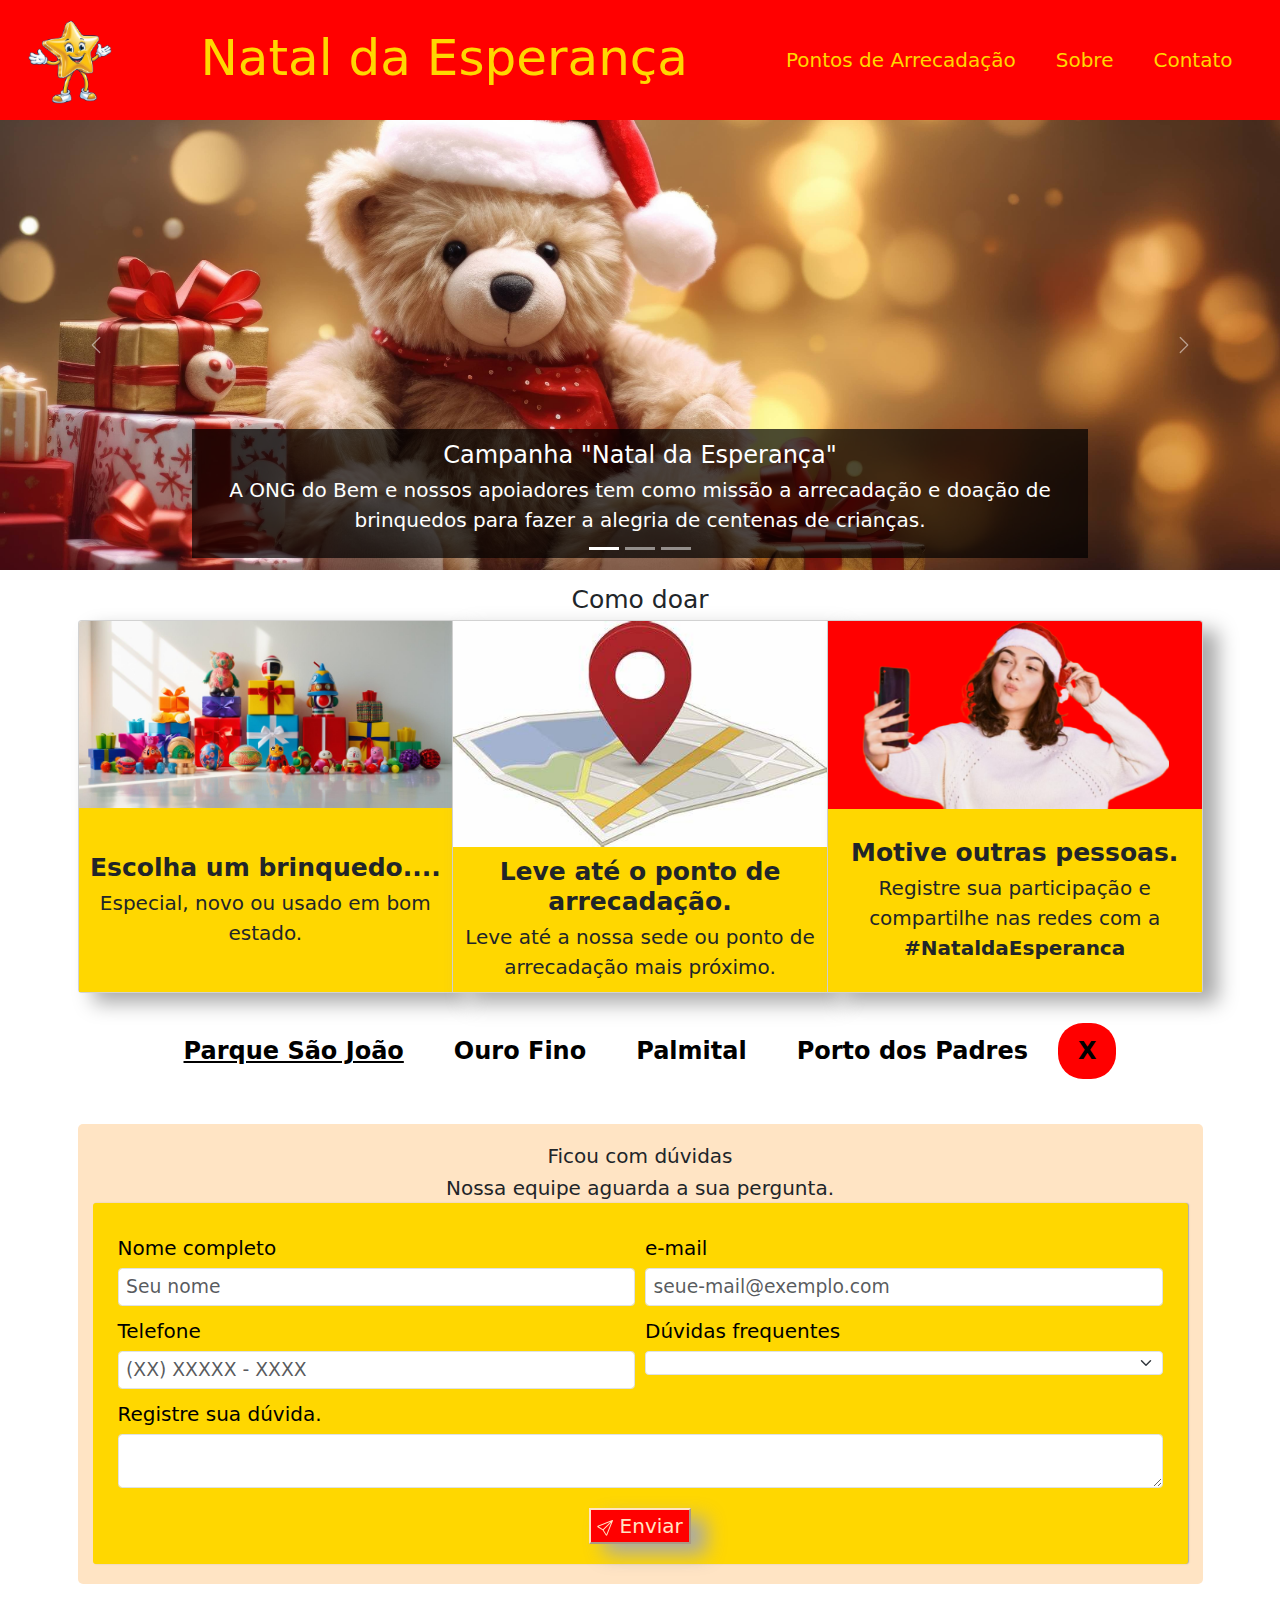
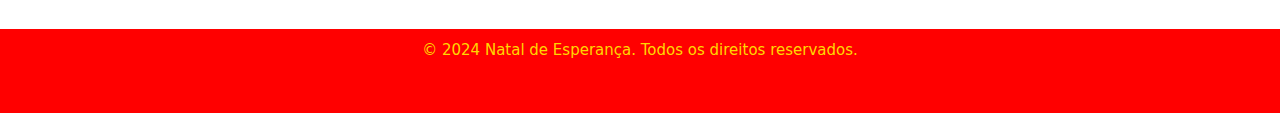
==== index (3).html @ ee07b400 "Primeira versao" ====
<!DOCTYPE html>
<html lang="pt-br">
<head>
    <meta charset="UTF-8">
    <meta name="viewport" content="width=device-width, initial-scale=1.0">
    <title>ONG - Natal Solidario</title>
    <link rel="stylesheet" href="style.css">
    <link href="https://cdn.jsdelivr.net/npm/bootstrap@5.3.3/dist/css/bootstrap.min.css" 
    rel="stylesheet" integrity="sha384-QWTKZyjpPEjISv5WaRU9OFeRpok6YctnYmDr5pNlyT2bRjXh0JMhjY6hW+ALEwIH" 
    crossorigin="anonymous">
</head>
<body style="font-size: 20px;">
    <header class="d-flex  align-items-center justify-content-between" >
    <img src="./assest/logo1.png">
        <h1 class="ms-3">Natal da Esperança</h1>
        <nav class="navbar navbar-expand-lg">
          <div class="container-fluid">
            <button class="navbar-toggler" type="button" data-bs-toggle="collapse" data-bs-target="#navbarText" 
            aria-controls="navbarText" aria-expanded="false" aria-label="Toggle navigation">
              <span class="navbar-toggler-icon"></span>
            </button>
            <div class="collapse navbar-collapse" id="navbarText">
              <ul class="navbar-nav me-auto mb-2 mb-lg-0">
                <li class="nav-item">
                  <a class="nav-link active fs-2" aria-current="page" href="#pontos">Pontos de Arrecadação</a>
                </li>
                <li class="nav-item">
                  <a class="nav-link fs-2" href="#sobre">Sobre</a>
                </li>
                <li class="nav-item">
                  <a class="nav-link fs-2" href="#newsletter">Contato</a>
                </li>
              </ul>
            </div>
          </div>
        </nav>  
    </header>
    <div id="carouselExampleCaptions" class="carousel slide">
        <div class="carousel-indicators">
          <button type="button" data-bs-target="#carouselExampleCaptions" data-bs-slide-to="0" class="active" aria-current="true" aria-label="Slide 1"></button>
          <button type="button" data-bs-target="#carouselExampleCaptions" data-bs-slide-to="1" aria-label="Slide 2"></button>
          <button type="button" data-bs-target="#carouselExampleCaptions" data-bs-slide-to="2" aria-label="Slide 3"></button>
        </div>
        <div class="carousel-inner">
          <div class="carousel-item active">
            <img src="./assest/carousel2.jpeg" class="d-block img-carrosel" alt="...">
            <div class="legenda carousel-caption d-none d-md-block">
              <h5>Campanha "Natal da Esperança"</h5>
              <p>A ONG do Bem e nossos apoiadores tem como missão a arrecadação e doação de brinquedos para fazer a alegria de centenas de crianças.</p>
            </div>
          </div>
          <div class="carousel-item">
            <img src="./assest/criancas.jpg" class="d-block img-carrosel" alt="...">
            <div class="legenda2 carousel-caption d-none d-md-block">
              <h5>Dê esperança a uma criança</h5>
              <p>Cada brinquedo doado é um gesto de esperança para uma criança, é um sorriso no rosto, é a esperança de uma vida alegre.</p>
            </div>
          </div>
          <div class="carousel-item">
            <img src="./assest/crianca.jpg" class="d-block img-carrosel" alt="...">
            <div class="legenda3 carousel-caption d-none d-md-block">
              <h5>Faça sua doação</h5>
              <p>Sua doação é muito importante para nós.</p>
            </div>
          </div>
        </div>
        <button class="carousel-control-prev" type="button" data-bs-target="#carouselExampleCaptions" data-bs-slide="prev">
          <span class="carousel-control-prev-icon" aria-hidden="true"></span>
          <span class="visually-hidden">Previous</span>
        </button>
        <button class="carousel-control-next" type="button" data-bs-target="#carouselExampleCaptions" data-bs-slide="next">
          <span class="carousel-control-next-icon" aria-hidden="true"></span>
          <span class="visually-hidden">Next</span>
        </button>
      </div>
    <main class=" container my-4">
        <section id="servicos">
            <h2 class="text-center fs-1">Como doar</h2>
            <div class="row gy-3">
                <div class="col-md-4">
                    </div>
                    </div>
                </div>
                <div id="sobre" class="card-group">
                  <div class="card">
                    <img src="./assest/brinquedos.jpg" class="card-img-top" alt="...">
                    <div class="card-body">
                      <h1 class="card-title"><b>Escolha um brinquedo....</b></h1>
                      <p class="card-text">Especial, novo ou usado em bom estado.</p>
                      </div>
                  </div>
                  <div class="card">
                    <img src="./assest/localizacao.jpeg" class="card-img-top" alt="...">
                    <div class="card-body">
                      <h1 class="card-title"><b>Leve até o ponto de arrecadação.</b></h1>
                      <p class="card-text">Leve até a nossa sede ou ponto de arrecadação mais próximo.</p>
                    </div>
                  </div>
                  <div class="card">
                    <img src="./assest/self.png" class="card-img-top" alt="...">
                    <div class="card-body">
                      <h1 class="card-title"><b>Motive outras pessoas.</b></h1>
                      <p class="card-text">Registre sua participação e compartilhe nas redes com a <b>#NataldaEsperanca</b></p>
                    </div>
                  </div>
                </div>
                 </div>
                 <br>
                 <div id="pontos" class="d-flex justify-content-center gap-3 mb-4">
                  <a class="btn-custom" data-bs-toggle="collapse" href="#multiCollapseExample1" role="button" aria-expanded="false" aria-controls="multiCollapseExample1">Parque São João</a>
                  <button class="btn-custom" type="button" data-bs-toggle="collapse" data-bs-target="#multiCollapseExample2" aria-expanded="false" aria-controls="multiCollapseExample2">Ouro Fino</button>
                  <button class="btn-custom" type="button" data-bs-toggle="collapse" data-bs-target="#multiCollapseExample3" aria-expanded="false" aria-controls="multiCollapseExample3">Palmital</button>
                  <button class="btn-custom" type="button" data-bs-toggle="collapse" data-bs-target="#multiCollapseExample4" aria-expanded="false" aria-controls="multiCollapseExample4">Porto dos Padres</button>
                  <button class="btn-danger btn-custom" type="button" data-bs-toggle="collapse" data-bs-target=".multi-collapse" aria-expanded="false" aria-controls="multiCollapseExample1 multiCollapseExample2 multiCollapseExample3 multiCollapseExample4">X</button>
              </div>      
              <div class="row">
                  <div class="col">
                      <div class="collapse multi-collapse" id="multiCollapseExample1">
                          <div class="card card-body">
                              <h5 class="card-title">Parque São João</h5>
                              <iframe src="https://www.google.com/maps/embed?pb=!1m18!1m12!1m3!1d28795.414836025673!2d-48.59263783186206!3d-25.55746179229444!2m3!1f0!2f0!3f0!3m2!1i1024!2i768!4f13.1!3m3!1m2!1s0x94db9007823e8a01%3A0x37d8afea58c938ba!2zUGFycXVlIFPDo28gSm_Do28sIFBhcmFuYWd1w6EgLSBQUg!5e0!3m2!1spt-BR!2sbr!4v1732582265978!5m2!1spt-BR!2sbr"class="img-fluid">
                              </iframe>
                          </div>
                      </div>
                  </div>
              
                  <div class="col">
                      <div class="collapse multi-collapse" id="multiCollapseExample2">
                          <div class="card card-body">
                              <h5 class="card-title">Ouro Fino</h5>
                              <iframe src="https://www.google.com/maps/embed?pb=!1m18!1m12!1m3!1d28795.414836025673!2d-48.59263783186206!3d-25.55746179229444!2m3!1f0!2f0!3f0!3m2!1i1024!2i768!4f13.1!3m3!1m2!1s0x94db9007823e8a01%3A0x37d8afea58c938ba!2zUGFycXVlIFPDo28gSm_Do28sIFBhcmFuYWd1w6EgLSBQUg!5e0!3m2!1spt-BR!2sbr!4v1732582265978!5m2!1spt-BR!2sbr"class="img-fluid">
                                </iframe>
                          </div>
                      </div>
                  </div>
              
                  <div class="col">
                      <div class="collapse multi-collapse" id="multiCollapseExample3">
                          <div class="card card-body">
                              <h5 class="card-title">Palmital</h5>
                              <iframe src="https://www.google.com/maps/embed?pb=!1m18!1m12!1m3!1d28795.414836025673!2d-48.59263783186206!3d-25.55746179229444!2m3!1f0!2f0!3f0!3m2!1i1024!2i768!4f13.1!3m3!1m2!1s0x94db9007823e8a01%3A0x37d8afea58c938ba!2zUGFycXVlIFPDo28gSm_Do28sIFBhcmFuYWd1w6EgLSBQUg!5e0!3m2!1spt-BR!2sbr!4v1732582265978!5m2!1spt-BR!2sbr"class="img-fluid">
                              </iframe>
                          </div>
                      </div>
                  </div>
              
                  <div class="col">
                      <div class="collapse multi-collapse" id="multiCollapseExample4">
                          <div class="card card-body">
                              <h5 class="card-title">Porto dos Padres</h5>
                              <iframe src="https://www.google.com/maps/embed?pb=!1m18!1m12!1m3!1d28795.414836025673!2d-48.59263783186206!3d-25.55746179229444!2m3!1f0!2f0!3f0!3m2!1i1024!2i768!4f13.1!3m3!1m2!1s0x94db9007823e8a01%3A0x37d8afea58c938ba!2zUGFycXVlIFPDo28gSm_Do28sIFBhcmFuYWd1w6EgLSBQUg!5e0!3m2!1spt-BR!2sbr!4v1732582265978!5m2!1spt-BR!2sbr"class="img-fluid">
                              </iframe>
                          </div>
                      </div>
                  </div>
              </div>
        </section>
        <section id="newsletter" class="mt-5">
            <h2 class="text-center">Ficou com dúvidas</h2>
            <p class="text-center">Nossa equipe aguarda a sua pergunta.</p>
            <form action="#" class="row g-3">
                <div class = "col-md-6">
                    <label class="form-label"  
                    for="nome">Nome completo</label>
                    <input class="form-control"
                    type="text" id="nome" name="nome" placeholder="Seu nome" required>
                </div>
                <div class = "col-md-6">
                    <label class="form-label" 
                     for="email">e-mail</label>
                    <input class="form-control"
                    type="email" name="email" id="email" placeholder="seue-mail@exemplo.com" required> 
                </div>
                <div class = "col-md-6">
                    <label class="form-label" 
                    for="telefone">Telefone</label>
                    <input class="form-control"
                    type="tel" name="telefone" id="telefone" placeholder="(XX) XXXXX - XXXX"required >
                </div>
                <div class = "col-md-6">
                  <label class="form-label" 
                  for="interesse" >Dúvidas frequentes</label>
                  <select class="form-select"
                   name="interesse" id="interesse">
                   <option value=""></option>
                      <option value="quem">Quem pode doar?</option>
                      <option value="quanto">Quanto posso doar?</option>
                      <option value="brinquedos">Só posso doar brinquedos?</option>
                  </select>
              </div>
                    <div class="mb-3">
  <label for="textarea" class="form-label">Registre sua dúvida.</label>
  <textarea class="form-control" name="conteudo" id="conteudo" rows="3" required></textarea>
</div>
<div class="col-12 text-center">
  <button id="send" type="button" class="botao bnt" >
    <svg xmlns="http://www.w3.org/2000/svg" width="16" height="16" fill="currentColor" class="bi bi-send" viewBox="0 0 16 16">
      <path d="M15.854.146a.5.5 0 0 1 .11.54l-5.819 14.547a.75.75 0 0 1-1.329.124l-3.178-4.995L.643 7.184a.75.75 0 0 1 .124-1.33L15.314.037a.5.5 0 0 1 .54.11ZM6.636 10.07l2.761 4.338L14.13 2.576zm6.787-8.201L1.591 6.602l4.339 2.76z"/>
    </svg> Enviar
  </button>
</div>
                </div>
            </form>
        </section>
        <br>
        
    </main>
    <footer class="text-center">
        <p>
            &copy; 2024 Natal de Esperança. Todos os direitos reservados.
        </p>
    </footer>
    <script src="https://cdn.jsdelivr.net/npm/@popperjs/core@2.11.8/dist/umd/popper.min.js" 
    integrity="sha384-I7E8VVD/ismYTF4hNIPjVp/Zjvgyol6VFvRkX/vR+Vc4jQkC+hVqc2pM8ODewa9r" 
    crossorigin="anonymous"></script>
<script src="https://cdn.jsdelivr.net/npm/bootstrap@5.3.3/dist/js/bootstrap.min.js" 
integrity="sha384-0pUGZvbkm6XF6gxjEnlmuGrJXVbNuzT9qBBavbLwCsOGabYfZo0T0to5eqruptLy" 
crossorigin="anonymous"></script>
<script src="./formulario.js"></script>
</body>
</html>
---- style.css ----
:root{
    font-size: 62.5%; /*Modifica a fonte padrão 10px */
    --color-base-text: #006400;
    --color-base-white: #FFE4C4;
    --color-base-red-300: #FF0000;
    --color-base-gold-100: #FFD700;
    --color-base-green-200:#228B22;
}

header{
    background-color: var(--color-base-red-300);
    color: var(--color-base-gold-100);
    padding: 10px 20px;
}
header nav a {
    color: var(--color-base-gold-100);
    text-decoration: none;
    margin: 0 15px;
}
.ms-3{
    font-size: 5rem;
}
.doar{
    font-size: 2rem;
}
.active{
    font-size: 5rem;
}
header nav a:hover {
    text-decoration: underline;
}

footer{
    background-color: var(--color-base-red-300);
    color: var(--color-base-gold-100);
    font-size: 1.5rem;
    text-align: center;
    padding: 10px 0;
    min-height: 84px;
}

#newsletter{
    background: var(--color-base-white);
    padding: 20px;
    border-radius: 5px;
    margin-top: 20px;
    font-size: 2rem;
}

.img-carrosel{
    width: 100%;
    height: 450px;
    object-fit: cover;
}

.legenda{
 background-color: rgba(0, 0 , 0 , 0.7);

}
.legenda h5{
    font-size: 2.4rem;
}

.legenda p{
    font-size: 2rem;
}

.legenda2{
    background-color: rgba(0, 0, 0, 0.7);
}

.legenda2 h5{
    font-size: 2.4rem;
}
.legenda2 p{
    font-size: 2rem;
}

.legenda3{
    background-color: rgba(0, 0, 0, 0.7);
}

.legenda3 h5{
    font-size: 2.4rem;
}
.legenda3 p{
    font-size: 2rem;
}

.card{
    min-height: 200px;
    box-shadow: 15px 10px 20px #a9a9a9;
}
.card-body{
    display: flex;
    flex-direction: column;
    align-items: center;
    justify-content: center;
    text-align: center;
    background-color: var(--color-base-gold-100);
}

.botao{
    background-color: #FF0000;
    color: var(--color-base-white);
    box-shadow: 15px 10px 20px #a9a9a9;
    border-color: #FFE4C4;
}

.nav-link{
    color: var(--color-base-gold-100) !important;
    font-size: 1.4rem !important;
}

form {
    background: var(--color-base-gold-100); 
    box-shadow: 1px 0px 1.2px 0px #a9a9a9;
    border-radius:3px;
    /*max-width: 1000px;*/
    margin: auto;
    padding:2rem;
    font-size: 2rem;
    
  }
  
  .coll-md-6 { 
    position: relative;
    margin-bottom:30px;
  }
  .form-control {
    border: 3px solid #a9a9a9;
    background: none;
    padding: 0.8em;
    color: black
  }
  input{
    font-size: 1.875rem !important;
  }
  .textarea {
    border: 3px solid #a9a9a9;
    background: none;
    resize: none;
    padding: 0.8em;
    font-size: 2rem;
    color: black;
    font-size: 2rem;
  }
  .form-label {
    color: black;
    pointer-events: none;
   /* transform: translateY(1rem);*/
    transition: 350ms;

  }
  .form-control:focus,
  .form-control:valid {
    outline: none;
    --angle: 0deg;
    border-bottom: 3px solid;
    border-image: conic-gradient(from var(--angle), red, yellow, lime, aqua, blue, magenta, red) 1;
    animation: 3s rotate9234 linear infinite;
  }
  .textarea:focus,
  textarea:valid {
    outline: none;
    --angle: 0deg;
    border-bottom: 3px solid;
    border-image: conic-gradient(from var(--angle), red, yellow, lime, aqua, blue, magenta, red) 1;
    animation: 3s rotate9234 linear infinite;
  }
    
  @keyframes rotate9234 {
    to {
      --angle: 360deg;
    }
  }
  @property --angle {
    syntax: '<angle>';
    initial-value: 0deg;
    inherits: false;
  }
  
 
  .btn-custom {
    background-color: #ffffff; /* Azul vibrante */
    color: rgb(0, 0, 0); /* Cor do texto */
    border-radius: 25px; /* Bordas arredondadas */
    padding: 10px 20px; /* Padding para aumentar o tamanho do botão */
    font-size: 2.4rem; /* Tamanho da fonte */
    font-weight: bold; /* Deixar o texto em negrito */
    transition: all 0.3s ease-in-out; /* Transição suave */
    border: none; /* Remover borda */
}

/* Efeito de hover (quando o mouse passa sobre o botão) */
.btn-custom:hover {
    background-color: hsl(0, 0%, 100%); /* Cor do botão ao passar o mouse */
    transform: translateY(-3px); /* Levantar o botão ao passar o mouse */
    box-shadow: 0 4px 6px rgba(0, 0, 0, 0.2); /* Adicionar sombra */
}

/* Efeito para o botão "X" */
.btn-danger.btn-custom {
    background-color: #FF0000; /* Cor vermelha para o botão "X" */
}

.btn-danger.btn-custom:hover {
    background-color: #c82333; /* Cor mais escura ao passar o mouse */
    transform: translateY(-3px);
    box-shadow: 0 4px 6px rgba(0, 0, 0, 0.2);
}
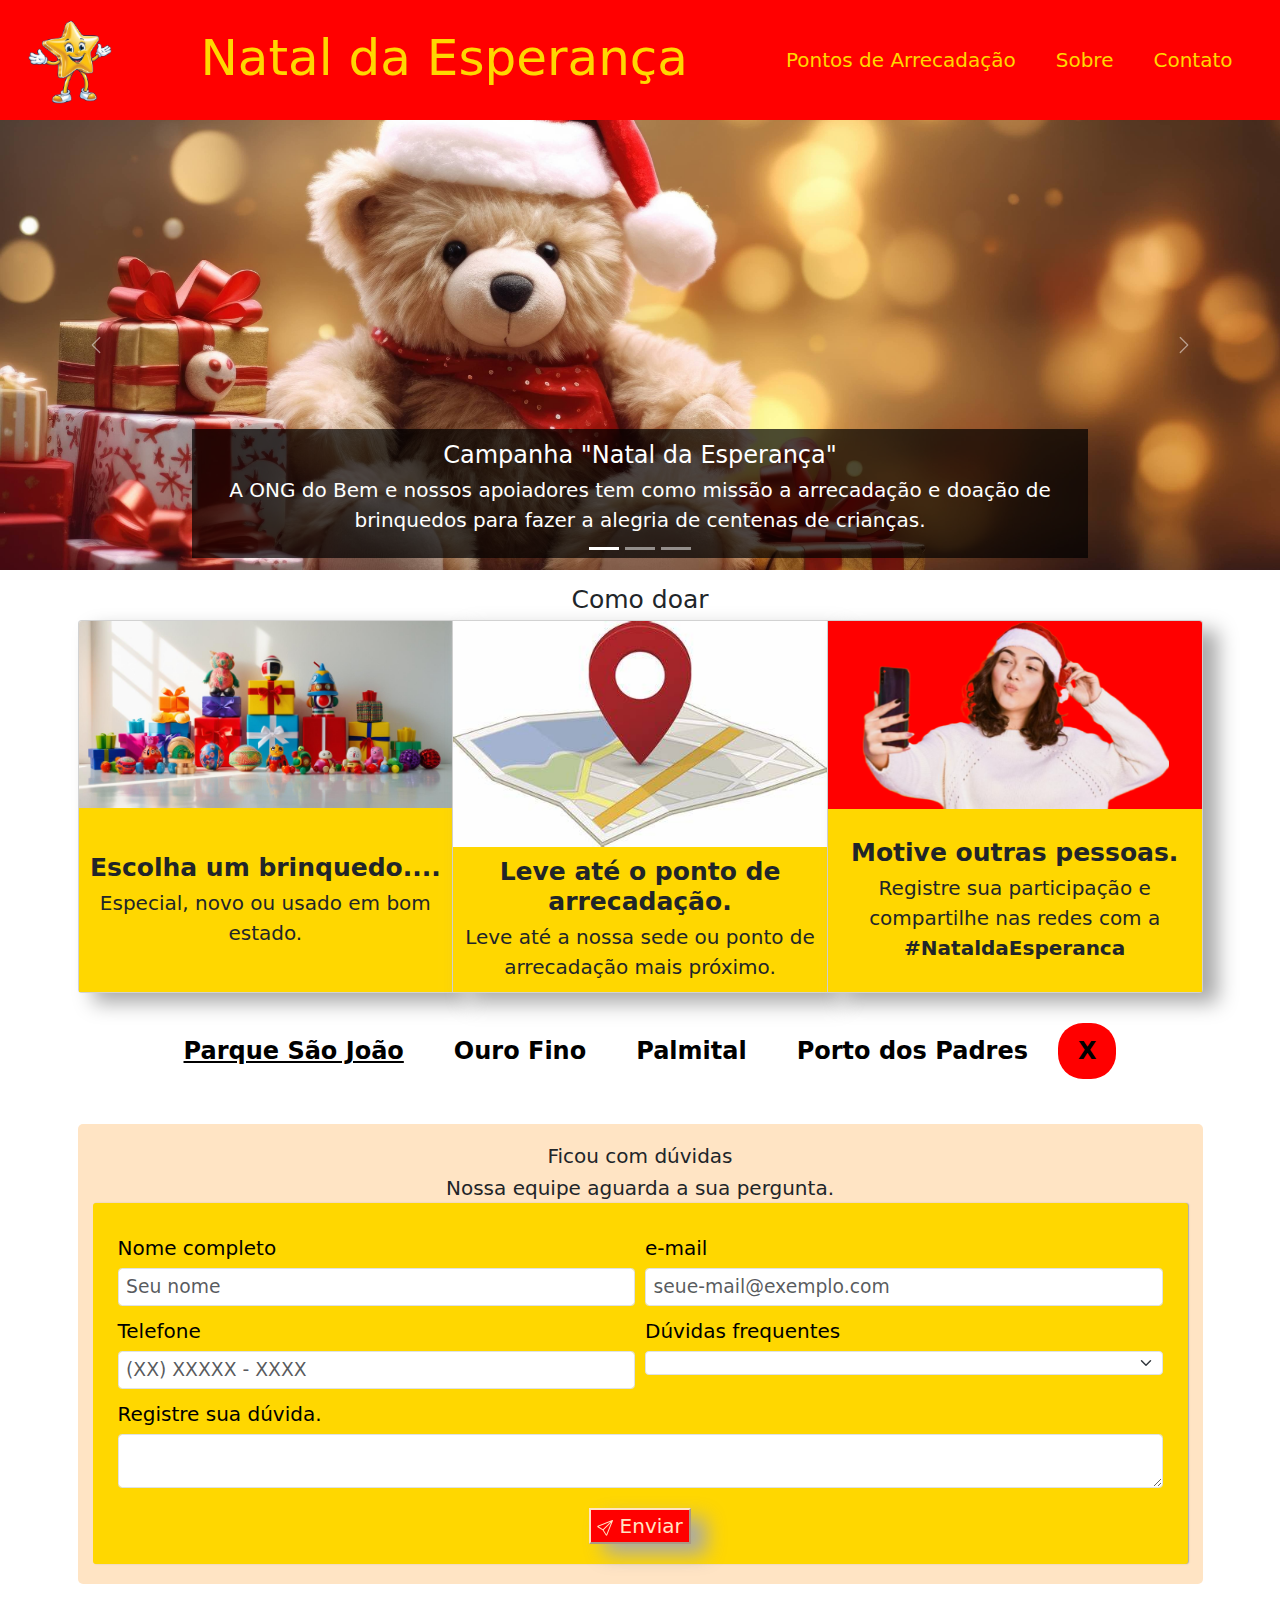
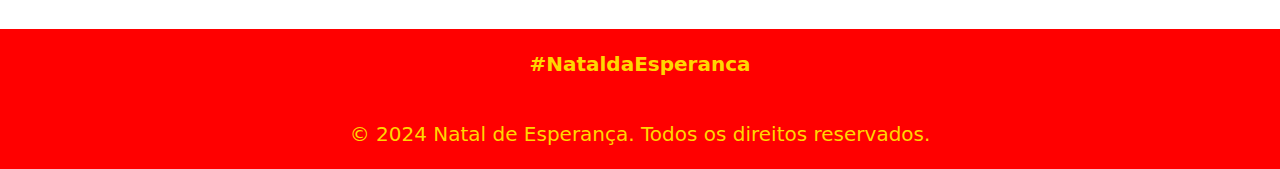
==== commit ff4eb23f: "ATUALIZAÇÃO RODAPÉ" ====
--- a/index (3).html
+++ b/index (3).html
@@ -205,9 +205,10 @@
         <br>
         
     </main>
-    <footer class="text-center">
+    <footer class="text-center fs-2">
         <p>
-            &copy; 2024 Natal de Esperança. Todos os direitos reservados.
+           <p><b>#NataldaEsperanca</b></p> <br>
+           &copy; 2024 Natal de Esperança. Todos os direitos reservados.
         </p>
     </footer>
     <script src="https://cdn.jsdelivr.net/npm/@popperjs/core@2.11.8/dist/umd/popper.min.js" 
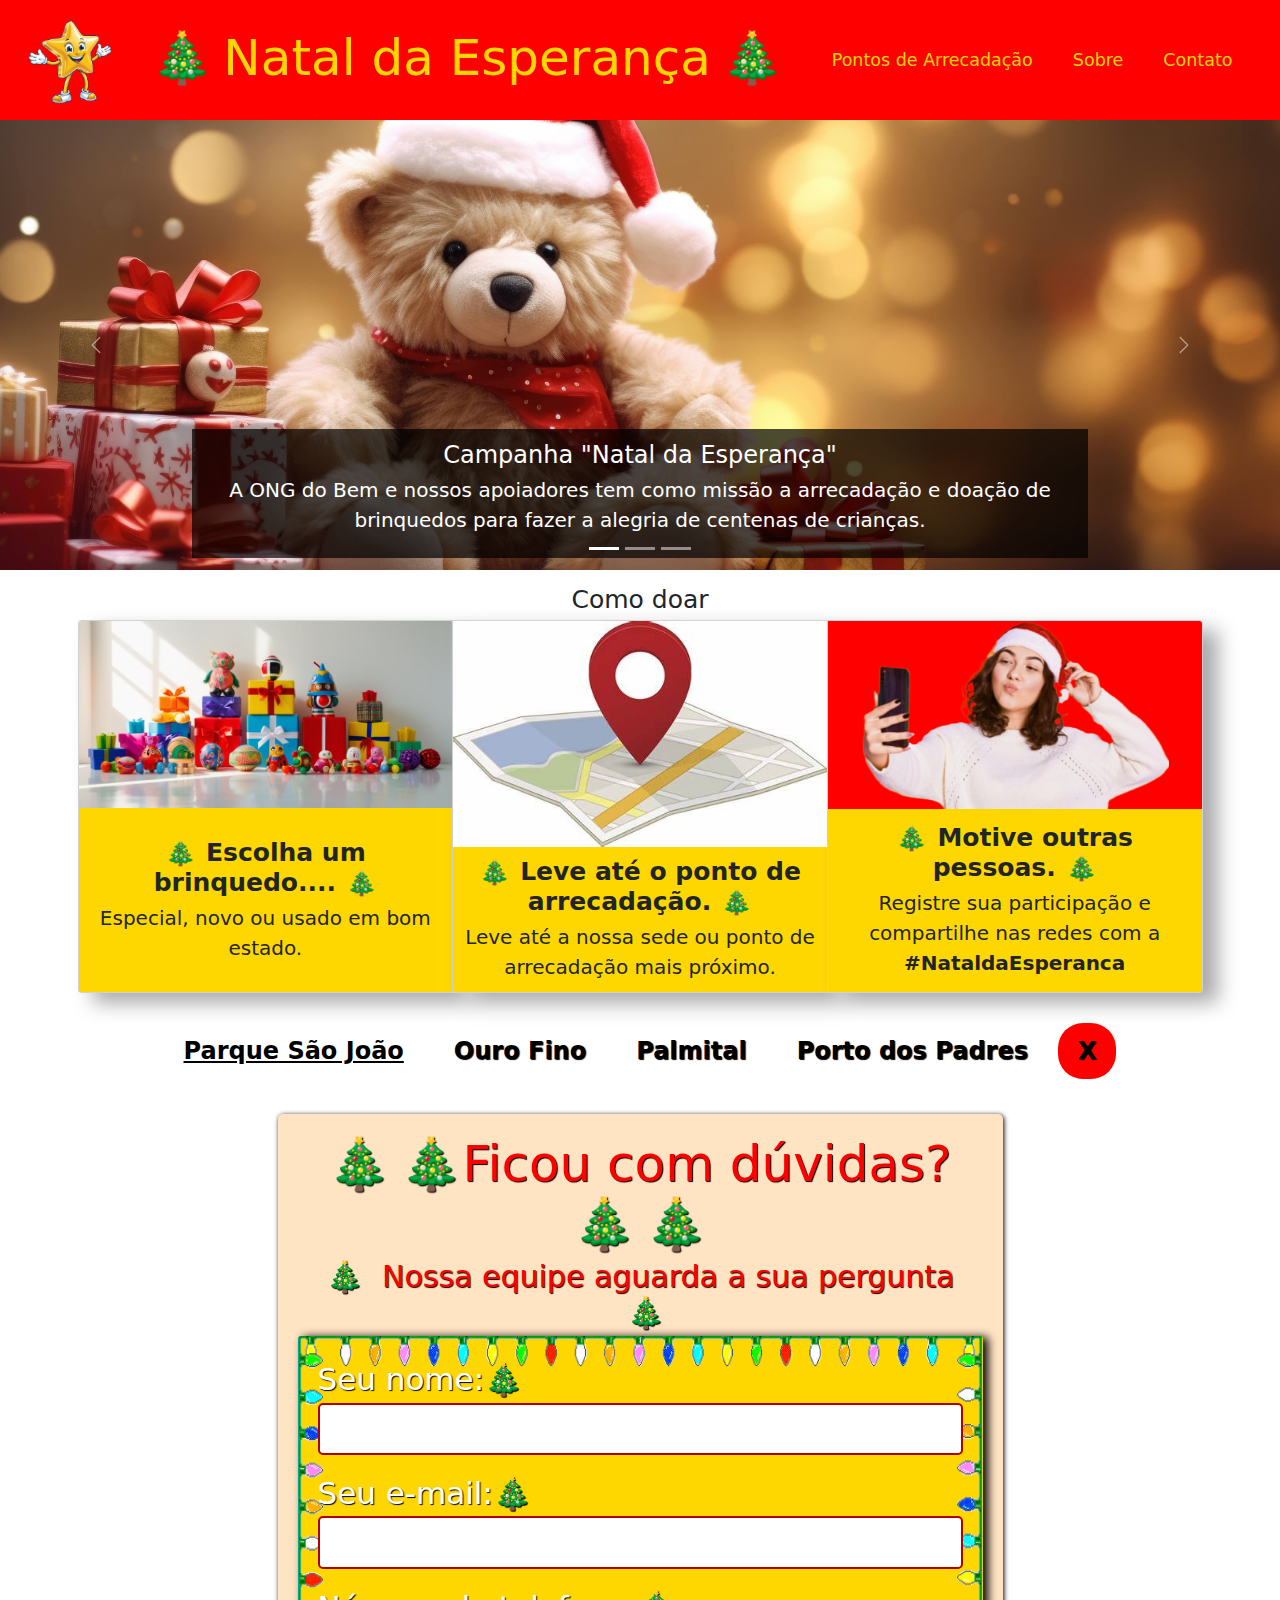
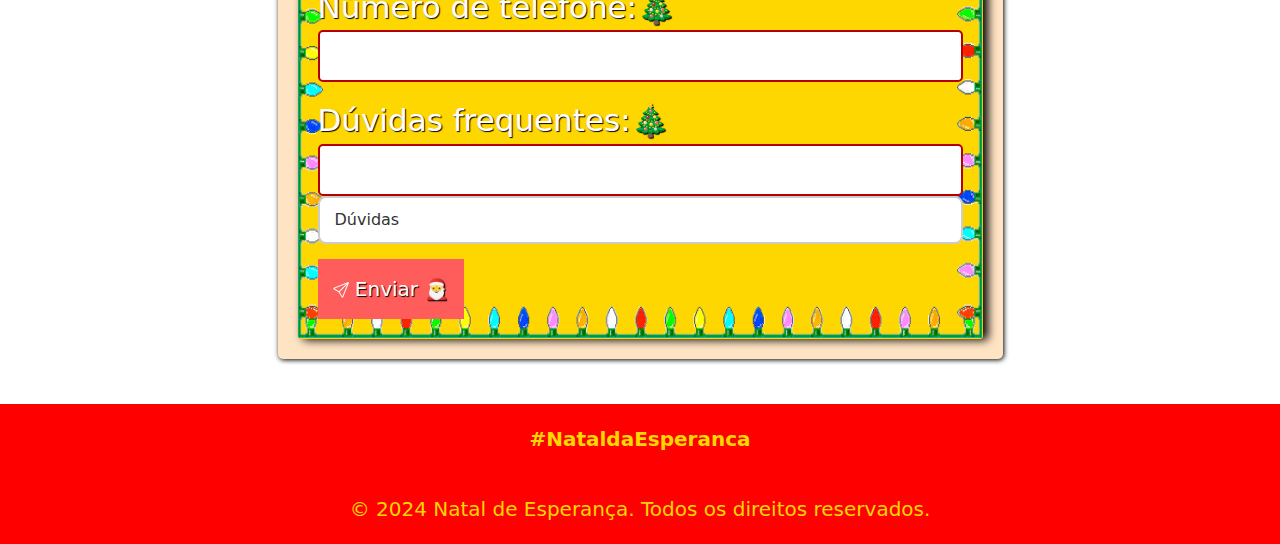
==== commit e97a04db: "Mudancas no formulario e responsividade" ====
--- a/index (3).html
+++ b/index (3).html
@@ -22,13 +22,13 @@
             <div class="collapse navbar-collapse" id="navbarText">
               <ul class="navbar-nav me-auto mb-2 mb-lg-0">
                 <li class="nav-item">
-                  <a class="nav-link active fs-2" aria-current="page" href="#pontos">Pontos de Arrecadação</a>
+                  <a class="nav-link active fs-3" aria-current="page" href="#pontos">Pontos de Arrecadação</a>
                 </li>
                 <li class="nav-item">
-                  <a class="nav-link fs-2" href="#sobre">Sobre</a>
+                  <a class="nav-link fs-3" href="#sobre">Sobre</a>
                 </li>
                 <li class="nav-item">
-                  <a class="nav-link fs-2" href="#newsletter">Contato</a>
+                  <a class="nav-link fs-3" href="#newsletter">Contato</a>
                 </li>
               </ul>
             </div>
@@ -155,53 +155,42 @@
                   </div>
               </div>
         </section>
-        <section id="newsletter" class="mt-5">
-            <h2 class="text-center">Ficou com dúvidas</h2>
-            <p class="text-center">Nossa equipe aguarda a sua pergunta.</p>
-            <form action="#" class="row g-3">
-                <div class = "col-md-6">
-                    <label class="form-label"  
-                    for="nome">Nome completo</label>
-                    <input class="form-control"
-                    type="text" id="nome" name="nome" placeholder="Seu nome" required>
-                </div>
-                <div class = "col-md-6">
-                    <label class="form-label" 
-                     for="email">e-mail</label>
-                    <input class="form-control"
-                    type="email" name="email" id="email" placeholder="seue-mail@exemplo.com" required> 
-                </div>
-                <div class = "col-md-6">
-                    <label class="form-label" 
-                    for="telefone">Telefone</label>
-                    <input class="form-control"
-                    type="tel" name="telefone" id="telefone" placeholder="(XX) XXXXX - XXXX"required >
-                </div>
-                <div class = "col-md-6">
-                  <label class="form-label" 
-                  for="interesse" >Dúvidas frequentes</label>
-                  <select class="form-select"
-                   name="interesse" id="interesse">
-                   <option value=""></option>
-                      <option value="quem">Quem pode doar?</option>
-                      <option value="quanto">Quanto posso doar?</option>
-                      <option value="brinquedos">Só posso doar brinquedos?</option>
-                  </select>
-              </div>
-                    <div class="mb-3">
-  <label for="textarea" class="form-label">Registre sua dúvida.</label>
-  <textarea class="form-control" name="conteudo" id="conteudo" rows="3" required></textarea>
-</div>
-<div class="col-12 text-center">
-  <button id="send" type="button" class="botao bnt" >
-    <svg xmlns="http://www.w3.org/2000/svg" width="16" height="16" fill="currentColor" class="bi bi-send" viewBox="0 0 16 16">
-      <path d="M15.854.146a.5.5 0 0 1 .11.54l-5.819 14.547a.75.75 0 0 1-1.329.124l-3.178-4.995L.643 7.184a.75.75 0 0 1 .124-1.33L15.314.037a.5.5 0 0 1 .54.11ZM6.636 10.07l2.761 4.338L14.13 2.576zm6.787-8.201L1.591 6.602l4.339 2.76z"/>
-    </svg> Enviar
-  </button>
-</div>
-                </div>
-            </form>
-        </section>
+        <div class="fundo">
+        <div class="container2">
+        <h1 id="cor">🎄Ficou com dúvidas?🎄</h1>
+        <h1 class="equipe"> Nossa equipe aguarda a sua pergunta </h1>
+        <form action="#" method="post"> 
+            <div class="form-group">
+                <label for="nome" >Seu nome:🎄</label>
+                <input type="text" id="nome" name="nome" required>
+            </div>
+            <div class="form-group">
+                <label for="email" >Seu e-mail:🎄</label>
+                <input type="email" id="email" name="email" required>
+            </div>
+            <div class="form-group">
+                <label for="numero">Número de telefone:🎄</label>
+                <input type="tel" id="telefone" name="tel" required>
+            </div>
+            <div class="form-group">
+                <label for="duvidas">Dúvidas frequentes:🎄</label>
+                <input type="text" id="conteudo" name="text" required>
+                    <select id="selecionar">
+                        <option value="">Dúvidas</option> 
+                        <option value="ondedoar">Onde Doar</option>
+                        <option value="lugarproximo">Lugares mais próximos</option>                  
+                        <option value="endereço">Endereços</option>        
+                        <option value="sópossodoar">Só posso doar brinquedo</option>           
+                    </select>
+                  </div>
+            <button id="send" type="button" class="botao bnt" >
+              <svg xmlns="http://www.w3.org/2000/svg" width="16" height="16" fill="currentColor" class="bi bi-send" viewBox="0 0 16 16">
+                <path d="M15.854.146a.5.5 0 0 1 .11.54l-5.819 14.547a.75.75 0 0 1-1.329.124l-3.178-4.995L.643 7.184a.75.75 0 0 1 .124-1.33L15.314.037a.5.5 0 0 1 .54.11ZM6.636 10.07l2.761 4.338L14.13 2.576zm6.787-8.201L1.591 6.602l4.339 2.76z"/>
+              </svg> Enviar 🎅
+            </button>
+        </form>
+    </div>
+  </div>
         <br>
         
     </main>
@@ -219,4 +208,5 @@
 crossorigin="anonymous"></script>
 <script src="./formulario.js"></script>
 </body>
-</html>+</html>
+<!--  site criado por Marta, Alan e Anthony  -->--- a/style.css
+++ b/style.css
@@ -1,6 +1,6 @@
 
 :root{
-    font-size: 62.5%; /*Modifica a fonte padrão 10px */
+    font-size: 62.5%; 
     --color-base-text: #006400;
     --color-base-white: #FFE4C4;
     --color-base-red-300: #FF0000;
@@ -100,14 +100,6 @@
     text-align: center;
     background-color: var(--color-base-gold-100);
 }
-
-.botao{
-    background-color: #FF0000;
-    color: var(--color-base-white);
-    box-shadow: 15px 10px 20px #a9a9a9;
-    border-color: #FFE4C4;
-}
-
 .nav-link{
     color: var(--color-base-gold-100) !important;
     font-size: 1.4rem !important;
@@ -117,11 +109,13 @@
     background: var(--color-base-gold-100); 
     box-shadow: 1px 0px 1.2px 0px #a9a9a9;
     border-radius:3px;
-    /*max-width: 1000px;*/
+    max-width: 800px;
     margin: auto;
     padding:2rem;
     font-size: 2rem;
-    
+    background-image: url(./assest/luzinha3.gif);
+    background-size: 100% 100%;
+    box-shadow: 5px 1px 10px black
   }
   
   .coll-md-6 { 
@@ -149,7 +143,6 @@
   .form-label {
     color: black;
     pointer-events: none;
-   /* transform: translateY(1rem);*/
     transition: 350ms;
 
   }
@@ -182,31 +175,236 @@
   }
   
  
-  .btn-custom {
-    background-color: #ffffff; /* Azul vibrante */
-    color: rgb(0, 0, 0); /* Cor do texto */
-    border-radius: 25px; /* Bordas arredondadas */
-    padding: 10px 20px; /* Padding para aumentar o tamanho do botão */
-    font-size: 2.4rem; /* Tamanho da fonte */
-    font-weight: bold; /* Deixar o texto em negrito */
-    transition: all 0.3s ease-in-out; /* Transição suave */
-    border: none; /* Remover borda */
-}
-
-/* Efeito de hover (quando o mouse passa sobre o botão) */
+  
+.btn-custom {
+    background-color: #ffffff; 
+    color: rgb(0, 0, 0); 
+    border-radius: 25px; 
+    padding: 10px 20px; 
+    font-size: 2.4rem; 
+    font-weight: bold; 
+    transition: all 0.3s ease-in-out; 
+    border: none; 
+    display: inline-block; 
+    text-align: center;
+}
+
+
 .btn-custom:hover {
-    background-color: hsl(0, 0%, 100%); /* Cor do botão ao passar o mouse */
-    transform: translateY(-3px); /* Levantar o botão ao passar o mouse */
-    box-shadow: 0 4px 6px rgba(0, 0, 0, 0.2); /* Adicionar sombra */
-}
-
-/* Efeito para o botão "X" */
+    background-color: hsl(0, 0%, 100%); 
+    transform: translateY(-3px); 
+    box-shadow: 0 4px 6px rgba(0, 0, 0, 0.2); 
+}
+
+
 .btn-danger.btn-custom {
-    background-color: #FF0000; /* Cor vermelha para o botão "X" */
+    background-color: #FF0000; 
 }
 
 .btn-danger.btn-custom:hover {
-    background-color: #c82333; /* Cor mais escura ao passar o mouse */
+    background-color: #c82333; 
     transform: translateY(-3px);
     box-shadow: 0 4px 6px rgba(0, 0, 0, 0.2);
-}+}
+
+@media (max-width: 768px) {
+    .btn-custom {
+        font-size: 1.8rem; 
+        padding: 12px 25px; 
+    }
+}
+
+
+@media (max-width: 480px) {
+    .btn-custom {
+        font-size: 1.4rem; 
+        padding: 10px 15px; 
+        width: 100%; 
+    }
+}
+.form-group {
+    margin-bottom: 15px;
+    font-size: 10px;
+}
+
+label {
+    font-size: 3.1rem;
+    color: white;
+    text-shadow: 1px 1px 1px black;
+}
+
+input, textarea {
+    width: 100%;
+    padding: 10px;
+    margin-top: 5px;
+    border-radius: 5px;
+    border: 1px solid #ccc;
+}
+
+textarea {
+    resize: vertical;
+    height: 150px;
+}
+button {
+    padding: 15px;
+    font-size: 1.2rem;
+    background-color: #ff5c5c;
+    color: white;
+    border: none;
+    border-radius: 5px;
+    cursor: pointer;
+    transition: background-color 0.3s ease;
+    text-shadow: 1px 1px 1px black;
+}
+
+button:hover {
+    background-color: #ff3333;
+}
+
+option {
+    font-size: 3rem;
+}
+h1::before {
+    content: '🎄';
+    margin-right: 10px;
+}
+
+h1::after {
+    content: '🎄';
+    margin-left: 10px;
+}
+input:required, textarea:required {
+    border: 2px solid #b30000;
+}
+
+#cor {
+    color:#ff0000;
+    text-align: center;
+    text-shadow: 1px 1px 1px black;
+    font-size: 50px;
+}
+
+.equipe {
+    color:#ff0000;
+    text-align: center;
+    text-shadow: 1px 1px 1px black;
+    font-size: 30px;
+}
+#selecionar {
+    appearance: none; 
+    -webkit-appearance: none;
+    -moz-appearance: none;
+    padding: 10px 15px;
+    font-size: 16px;
+    border: 2px solid #ccc;
+    border-radius: 8px;
+    background-color: #fff;
+    color: #333;
+    cursor: pointer;
+    width: 100%;
+    outline: none;
+    transition: border-color 0.3s ease;
+}
+#selecionar:focus {
+    border-color: #ff0000;
+    box-shadow: 0 0 8px rgba(108, 99, 255, 0.3);
+}
+#selecionar option {
+    padding: 10px;
+    font-size: 16px;
+    background-color: #fff;
+    color: #333;
+}
+#selecionar option:checked {
+    background-color: #ff0000;
+    color: white;
+}
+#selecionar::after {
+    content: '▼';
+    position: absolute;
+    right: 10px;
+    top: 50%;
+    transform: translateY(-50%);
+    pointer-events: none;
+    color: #333;
+}
+.select-container {
+    position: relative;
+    display: inline-block;
+}
+.send {
+    align-items: center;
+    display: flex;
+}
+.fundo {
+    background-color: #FFE4C4;
+    padding: 20px;
+    border-radius: 5px;
+    margin-top: 20px;
+    font-size: 2rem;
+    margin-left: 200px;
+    margin-right: 200px;
+    box-shadow: 1px 1px 5px black;
+}
+@media (max-width: 768px) {
+    .fundo {
+        margin-left: 20px;
+        margin-right: 20px;
+        font-size: 1.6rem;
+    }
+    
+    label {
+        font-size: 2.5rem;
+    }
+    
+    button {
+        font-size: 1.1rem;
+    }
+
+    h1 {
+        font-size: 2.5rem;
+    }
+
+    .equipe {
+        font-size: 2rem;
+    }
+
+    #cor {
+        font-size: 40px;
+    }
+}
+@media (max-width: 480px) {
+    .fundo {
+        margin-left: 10px;
+        margin-right: 10px;
+        font-size: 1.4rem;
+    }
+
+    label {
+        font-size: 2rem;
+    }
+
+    button {
+        font-size: 1rem;
+        padding: 12px;
+    }
+
+    h1 {
+        font-size: 2rem;
+    }
+
+    .equipe {
+        font-size: 1.8rem;
+    }
+
+    #cor {
+        font-size: 30px;
+    }
+
+    input, textarea, #selecionar {
+        font-size: 1rem;
+    }
+}
+
+
+/*  site criado por Marta, Alan e Anthony  */